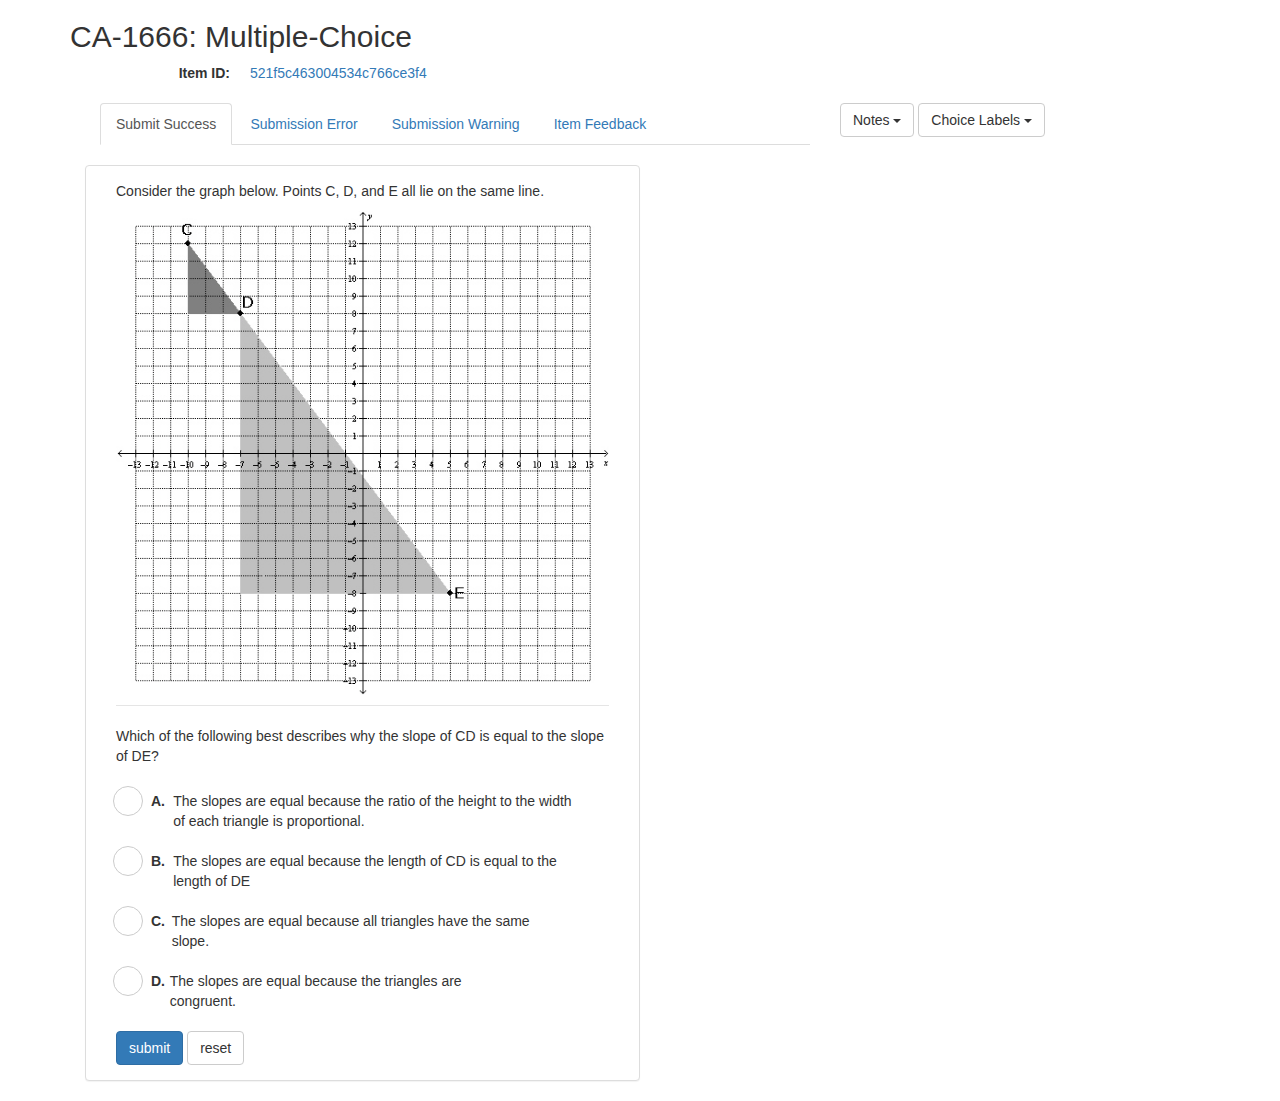
==== graph-521f5c463004534c766ce3f4.html @ a9384a76 "Adding initial files" ====
<!DOCTYPE html>
<html>
<head lang="en">
    <meta charset="UTF-8">
    <title>CA-1666 Multiple-Choice:  Prototype of awesome bootstrap checkbox demo</title>

    <!-- bootstrap package -->
    <script src="http://ajax.googleapis.com/ajax/libs/jquery/1.11.1/jquery.min.js"></script>
    
    <!-- bootstrap CDN -->
    <!-- Latest compiled and minified CSS -->
    <link rel="stylesheet" href="http://maxcdn.bootstrapcdn.com/bootstrap/3.2.0/css/bootstrap.min.css">

    <!-- Latest compiled and minified JavaScript -->
    <script src="http://maxcdn.bootstrapcdn.com/bootstrap/3.2.0/js/bootstrap.min.js"></script>

    <link href="http://maxcdn.bootstrapcdn.com/font-awesome/4.1.0/css/font-awesome.min.css" rel="stylesheet">
    <link rel="stylesheet" href="build.css"/>

     <link rel="stylesheet" href="theme.css">
     <script src="demo.js"></script>
     <script src="demo-graph.js"></script>
</head>


<body>

<div class="container demo">
    <h2>CA-1666:  Multiple-Choice</h2>

    <dl class="dl-horizontal">
        <dt>Item ID:</dt>
        <dd><a target="_blank" href="http://www.corespring.org/player/item/521f5c463004534c766ce3f4:0/profile">521f5c463004534c766ce3f4</a></dd>
    </dl>

<div class="col-md-12">
<!-- Nav tabs -->
<div class="col-md-8">
    <ul class="nav nav-tabs" role="tablist">
      <li class="active"><a href="#btn1" role="tab" data-toggle="tab">Submit Success</a></li>
      <li><a href="#btn2" role="tab" data-toggle="tab">Submission Error</a></li>
      <li><a href="#btn3" role="tab" data-toggle="tab">Submission Warning</a></li>
      <li><a href="#btn4" role="tab" data-toggle="tab">Item Feedback</a></li>
    </ul>
</div>
<div class="col-md-4">
    <div class="btn-group">
        <button type="button" class="btn btn-default dropdown-toggle" data-toggle="dropdown">
          Notes
          <span class="caret"></span>
        </button>
        <ul class="dropdown-menu" role="menu">
          <li><a href="#" class="hide-notes">Hide Notes</a></li>
          <li><a href="#" class="summary-feedback">Show Summary Feedback</a></li>
          <li><a href="#" class="teacher-notes">Show Teacher Notes</a></li>
        </ul>
    </div>

    <div class="btn-group">
        <button type="button" class="btn btn-default dropdown-toggle" data-toggle="dropdown">
          Choice Labels
          <span class="caret"></span>
        </button>
        <ul class="dropdown-menu" role="menu">
          <li><a href="#" class="hide-labels">Hide Labels</a></li>
          <li><a href="#" class="show-labels">Show Labels</a></li>
        </ul>
    </div>
</div>


        <div class="panel panel-default col-md-6">
            <div class="panel-body">
                <p>
                Consider the graph below. Points C, D, and E all lie on the same line.
                </p>
                <p class="text-center">
                <img src="images/mc001-1.jpg" class="img-responsive" />
                </p>
                
                
                <legend></legend>
                <p>Which of the following best describes why the slope of CD is equal to the slope of DE?</p>
                <a name="success"></a>
               <div id="alert-info-radios" class="alert alert-info fade in" style="display:none;" role="alert">
                    <button type="button" class="close">
                        <span aria-hidden="true">&times;</span><span class="sr-only">Close</span>
                    </button>
                    <strong>Your submission was successful.</strong>
                    
                </div>
               <a name="error"></a>
               <div id="alert-danger-radios" class="alert alert-danger fade in" style="display:none;" role="alert">
                    <button type="button" class="close">
                        <span aria-hidden="true">&times;</span><span class="sr-only">Close</span>
                    </button>

                    <strong>Submission error.  </strong>Your answer was not submitted.  Please try again.
                    
                </div>
                <a name="oops"></a>
                <div id="alert-warning-radios" class="alert alert-warning fade in" style="display:none;" role="alert">
                    <button type="button" class="close">
                        <span aria-hidden="true">&times;</span><span class="sr-only">Close</span>
                    </button>

                    <strong>Oops!  </strong>Looks like you forgot to provide your answer.  Please select your answer and try again.

                </div>
                <!-- end of alerts -->

                <div class="col-md-12">

                <form role="form" name="alert-error">
                    <a name="feedback"></a>
                    <div class="radio-wrapper">
                        <div class="radio">
                            <input id="radioA" name="radios" type="radio">
                            <label for="radioA">
                                <div class="choiceLabel">A.</div><div class="choiceText">The slopes are equal because the ratio of the height to the width of each triangle is proportional.</div>
                            </label>

                            <!-- teacher notes -->
                            <button type="button" class="btn btn-default teacherNotes" data-container="body" data-toggle="popover" data-placement="left" title="Teacher Notes" data-content="Powder sugar plum macaroon pastry tiramisu macaroon pie. Applicake chocolate bar fruitcake soufflé. Sweet chocolate muffin gummi bears danish icing donut candy."><i class="fa fa-paperclip"></i></button>
                            <!-- //teacher notes -->

                        <!-- alert -->

                        <div id="alert-info" class="alert alert-success alert-item-info-radios fade in" style="display:none;" role="alert">
                            <strong>Correct.</strong>
                        </div>
                        <!-- //alert -->
                        </div>
                    </div><!-- //radio-wrapper -->
                    <div class="radio-wrapper">    
                        <div class="radio">
                            <input id="radioB" name="radios" type="radio">
                            <label for="radioB">
                                <div class="choiceLabel">B.</div><div class="choiceText">The slopes are equal because the length of CD is equal to the length of DE</div>
                            </label>

                            <!-- teacher notes -->
                            <button type="button" class="btn btn-default teacherNotes" data-container="body" data-toggle="popover" data-placement="left" title="Teacher Notes" data-content="Powder sugar plum macaroon pastry tiramisu macaroon pie. Applicake chocolate bar fruitcake soufflé. Sweet chocolate muffin gummi bears danish icing donut candy."><i class="fa fa-paperclip"></i></button>
                            <!-- //teacher notes -->
                        </div>
                    </div><!-- //radio-wrapper -->
                    
                    <div class="radio-wrapper">
                        <div class="radio">
                            <input id="radioC" name="radios" type="radio">
                            <label for="radioC">
                                <div class="choiceLabel">C.</div><div class="choiceText">The slopes are equal because all triangles have the same slope.</div>
                            </label>
                            <!-- alert -->
                            <div id="alert-info" class="alert alert-warning alert-item-info-radios fade in" style="display:none;" role="alert">
                                <strong>Incorrect.</strong>  
                            </div>
                            <!-- //alert -->

                            <!-- teacher notes -->
                            <button type="button" class="btn btn-default teacherNotes" data-container="body" data-toggle="popover" data-placement="left" title="Teacher Notes" data-content="Powder sugar plum macaroon pastry tiramisu macaroon pie. Applicake chocolate bar fruitcake soufflé. Sweet chocolate muffin gummi bears danish icing donut candy."><i class="fa fa-paperclip"></i></button>
                            <!-- //teacher notes -->
                        </div>
                    </div><!-- //radio-wrapper -->
                    <div class="radio-wrapper">
                        <div class="radio">
                            <input id="radioD" name="radios" type="radio">
                            <label for="radioD">
                                <div class="choiceLabel">D.</div><div class="choiceText">   The slopes are equal because the triangles are congruent.</div>
                            </label>
                        </div>
                    </div><!-- //radio-wrapper -->
                    
                   

                    <!-- Summary Feedback:  Learn More -->
                    <div class="summaryFeedbackPanel fade in">
                        <div class="row">
                            <div class="panel-group" id="accordion2">
                              <div class="panel panel-default">
                                <div class="panel-heading">
                                  <h4 class="panel-title">
                                    <a data-toggle="collapse" data-parent="#accordion2" href="#collapseTwo">
                                      Learn More<i class="learnMoreIcon fa fa-lightbulb-o pull-right"></i>
                                    </a>
                                  </h4>
                                </div>
                                <div id="collapseTwo" class="panel-collapse collapse in">
                                  <div class="panel-body">
                                    Anim pariatur cliche reprehenderit, enim eiusmod high life accusamus terry richardson ad squid. 3 wolf moon officia aute, non cupidatat skateboard dolor brunch. Food truck quinoa nesciunt laborum eiusmod. Brunch 3 wolf moon tempor, sunt aliqua put a bird on it squid single-origin coffee nulla assumenda shoreditch et. Nihil anim keffiyeh helvetica, craft beer labore wes anderson cred nesciunt sapiente ea proident. Ad vegan excepteur butcher vice lomo. Leggings occaecat craft beer farm-to-table, raw denim aesthetic synth nesciunt you probably haven't heard of them accusamus labore sustainable VHS.
                                  </div>
                                </div>
                              </div>
                            </div>
                        </div><!-- row -->
                    </div><!-- summaryFeedbackPanel -->


                    
                    <div class="row">
                        <!-- tab content -->
                        <div class="tab-content">
                            <div class="tab-pane fade in active" id="btn1">
                                <!-- submit success -->
                                <input type="submit" id="submit-success-radios" href="#success" class="btn btn-primary" value="submit">
                                 <button class="submit-reset-radios btn btn-default">reset</button>
                            </div><!--btn 1-->

                            <div class="tab-pane fade in" id="btn2">
                                <!-- submission error -->
                                <input type="submit" id="submit-error-radios" class="btn btn-primary" value="submit">
                                 <button class="submit-reset-radios btn btn-default">reset</button>

                            </div><!--btn 2-->

                            <div class="tab-pane fade in" id="btn3">
                                <!-- submission warning -->
                                <input type="submit" id="submit-warning-radios" class="btn btn-primary" value="submit">
                                 <button class="submit-reset-radios submit-reset-radios btn btn-default">reset</button>

                            </div><!--btn 3-->

                            <div class="tab-pane fade in" id="btn4">
                                <!-- item feedback -->
                                <input type="submit" id="submit-feedback-radios" class="btn btn-primary" value="submit">
                                 <button class="submit-reset-radios btn btn-default">reset</button>
                            </div><!--btn 4-->
                        </div><!-- //tab-content-->
                                        
                       
                    </div><!-- row -->
                </form><!-- alert-error -->


                </div><!--col-md-12-->
            </div><!-- panel-body -->
        </div><!--panel-->
<!--- ****************************************************** -->





</div><!--col-md-6-->



</div><!-- container -->
</body>
</html>
---- build.css ----
.checkbox label {
  display: inline-block;
  position: relative;
  padding-left: 20px; /* CHANGED FROM 5px */ }
  .checkbox label:before {
    margin-top: -5px; /* ADDED */
    content: "";
    display: inline-block;
    position: absolute;
    width: 30px; /* CHANGED FROM 17px */
    height: 30px; /* CHANGED FROM 17px*/
    left: 0px; /* CHANGED FROM 0 */
    margin-left: -15px; /* CHANGED FROM -20px */
    border: 1px solid #cccccc;
    border-radius: 3px;
    background-color: #fff;
    -webkit-transition: border 0.15s ease-in-out, color 0.15s ease-in-out;
    -o-transition: border 0.15s ease-in-out, color 0.15s ease-in-out;
    transition: border 0.15s ease-in-out, color 0.15s ease-in-out; }
  .checkbox label:after {
    display: inline-block;
    position: absolute;
    width: 30px; /* CHANGED FROM 16px */
    height: 30px; /* CHANGED FROM 16px */
    left: -2px; /* CHANGED FROM 0*/
    top: -10px; /* CHANGED FROM 0 */
    margin-left: -15px; /* CHANGED FROM -20px */
    padding-left: 3px;
    padding-top: 0px; /* CHANGED FROM --  */
    font-size: 28px; /* CHANGED FROM 11px */
    color: #555555; }
.checkbox input[type=checkbox] {
  display: none; }
  .checkbox input[type=checkbox]:checked + label:after {
    font-family: 'FontAwesome';
    content: "\f00c"; }
  .checkbox input[type=checkbox]:disabled + label {
    opacity: 0.65; }
    .checkbox input[type=checkbox]:disabled + label:before {
      background-color: #eeeeee;
      cursor: not-allowed; }
.checkbox.checkbox-circle label:before {
  border-radius: 50%; }

.checkbox-primary input[type=checkbox]:checked + label:before {
  background-color: #428bca;
  border-color: #428bca; }
.checkbox-primary input[type=checkbox]:checked + label:after {
  color: #fff; }

.checkbox-danger input[type=checkbox]:checked + label:before {
  background-color: #d9534f;
  border-color: #d9534f; }
.checkbox-danger input[type=checkbox]:checked + label:after {
  left: 0px; /* ADDED THIS BECAUSE SPACING ISSUES DIFFER FROM CHECKBOX FONT */
  content: "\f00d"; /* ADDED CONTENT SO CHECK CHANGES TO X */
  color: #fff; }

.checkbox-info input[type=checkbox]:checked + label:before {
  background-color: #5bc0de;
  border-color: #5bc0de; }
.checkbox-info input[type=checkbox]:checked + label:after {
  color: #fff; }

.checkbox-warning input[type=checkbox]:checked + label:before {
  background-color: #f0ad4e;
  border-color: #f0ad4e; }
.checkbox-warning input[type=checkbox]:checked + label:after {
  color: #fff; }

.checkbox-success input[type=checkbox]:checked + label:before {
  background-color: #5cb85c;
  border-color: #5cb85c; }
.checkbox-success input[type=checkbox]:checked + label:after {
  color: #fff; }

.radio label {
  display: inline-block;
  position: relative;
  padding-left: 20px; /* CHANGED FROM 5px   */}
  .radio label:before {
    margin-top: -5px; /* ADDED */
    content: "";
    display: inline-block;
    position: absolute;
    width: 30px; /* CHANGED FROM 17px */
    height: 30px; /* CHANGED FROM 17px */
    left: 0;
    margin-left: -18px; /* CHANGED FROM -20px*/
    border: 1px solid #cccccc;
    border-radius: 50%;
    background-color: #fff;
    -webkit-transition: border 0.15s ease-in-out;
    -o-transition: border 0.15s ease-in-out;
    transition: border 0.15s ease-in-out; }
  .radio label:after {
    display: inline-block;
    position: absolute;
    content: " ";
    width: 20px; /* CHANGED FROM 11px */
    height: 20px; /* CHANGED FROM 11px */
    left: 5px; /* CHANGED FROM 3px */
    top: 0px; /* CHANGED FROM 3px */
    margin-left: -18px; /* CHANGED FROM -20px */
    border-radius: 50%;
    background-color: #555555;
    -webkit-transform: scale(0, 0);
    -ms-transform: scale(0, 0);
    -o-transform: scale(0, 0);
    transform: scale(0, 0);
    -webkit-transition: -webkit-transform 0.1s cubic-bezier(0.8, -0.33, 0.2, 1.33);
    -moz-transition: -moz-transform 0.1s cubic-bezier(0.8, -0.33, 0.2, 1.33);
    -o-transition: -o-transform 0.1s cubic-bezier(0.8, -0.33, 0.2, 1.33);
    transition: transform 0.1s cubic-bezier(0.8, -0.33, 0.2, 1.33); }
.radio input[type=radio] {
  display: none; }
  .radio input[type=radio]:checked + label:after {
    -webkit-transform: scale(1, 1);
    -ms-transform: scale(1, 1);
    -o-transform: scale(1, 1);
    transform: scale(1, 1); }
  .radio input[type=radio]:disabled + label {
    opacity: 0.65; }
  .radio input[type=radio]:disabled + label:before {
    cursor: not-allowed; }

.radio-primary input[type=radio] + label:after {
  background-color: #428bca; }
.radio-primary input[type=radio]:checked + label:before {
  border-color: #428bca; }
.radio-primary input[type=radio]:checked + label:after {
  background-color: #428bca; }

.radio-danger input[type=radio] + label:after {
  background-color: #d9534f; }

.radio-danger input[type=radio] + label:before {
  font-size: 30px; /* ADDED STYLING */
  line-height:30px; /* ADDED STYLING */
  text-indent:3px; /* ADDED STYLING */
  font-family: "FontAwesome";
  content: "\f00d";
  color: #d9534f; 
  border: none;}

.radio-danger input[type=radio]:checked + label:before {
  font-family: "FontAwesome";
  content: "\f00d";
  color: #d9534f; 
  border: none;}

.radio-danger input[type=radio]:checked + label:after {
  background-color: #d9534f; }

.radio-info input[type=radio] + label:after {
  background-color: #5bc0de; }
.radio-info input[type=radio]:checked + label:before {
  border-color: #5bc0de; }
.radio-info input[type=radio]:checked + label:after {
  background-color: #5bc0de; }

.radio-warning input[type=radio] + label:after {
  background-color: #f0ad4e; }
.radio-warning input[type=radio]:checked + label:before {
  border-color: #f0ad4e; }
.radio-warning input[type=radio]:checked + label:after {
  background-color: #f0ad4e; }

.radio-success input[type=radio] + label:after {
  background-color: #5cb85c; }
.radio-success input[type=radio]:checked + label:before {
  border-color: #5cb85c; }
.radio-success input[type=radio]:checked + label:after {
  background-color: #5cb85c; }
---- theme.css ----
.choiceLabel {
	font-weight:bold;
	float:left;
	width:5%;
}
.choiceText{
	width:90%;
	float:left;
}
.choiceTextNumbers{
	width: 100px;
	text-align:right;
}
.choiceTextNumbersShort{
	width: 50px;
	text-align:right;
}
.choiceLabel, .choiceText{
	display:inline-block;
}

.demo .dl-horizontal dt{
	/*width: 20px;*/
}
.demo .dl-horizontal dd{
	/*margin-left:30px;*/
}

.demo .btn-outline {
	color: #333;
	background-color: transparent;
	border-color: #333;
}

.demo .btn-outline:hover {
	color: #fff;
	background-color: #333;
	border-color: #ccc;
}

.learnMoreIcon{
	font-size:30px;
	margin-top:-5px;
}

.checkbox,.radios{
	position:relative;

}

.checkbox, .radio{
	min-height: 30px;
	margin-top: 15px;
	margin-bottom: 15px;
}

.radio-selected .teacherNotes{
	top:-20px;
	right:3px;
}
.teacherNotes{
	border:none;
	background:transparent;
	font-size:30px;
	color:#979797;
	position:absolute;
	right:-30px;
	top:-10px;
}

.teacherNotes:hover,.teacherNotes:active,.teacherNotes:focus{
	color:#000;
	background:transparent;
	outline: none;
}

.summaryFeedbackPanel, .teacherNotes{
	display: none;
}

footer{
	font-size:10px;
	border-top:1px solid #333;
	display:inline-block;
}

.nav-tabs{
	margin:0 0 20px 0;
}

.alert{
	margin-top: 10px;
}

.radio-wrapper:focus,.radio-selected, .checkbox-wrapper:focus,.checkbox-selected{
	border:1px solid #ddd;
	background:#f5f5f5;
	margin:0 -20px 20px -23px;
	padding-left: 22px;
}

.radio-selected .alert,.checkbox-selected .alert{
	width:95%;
}
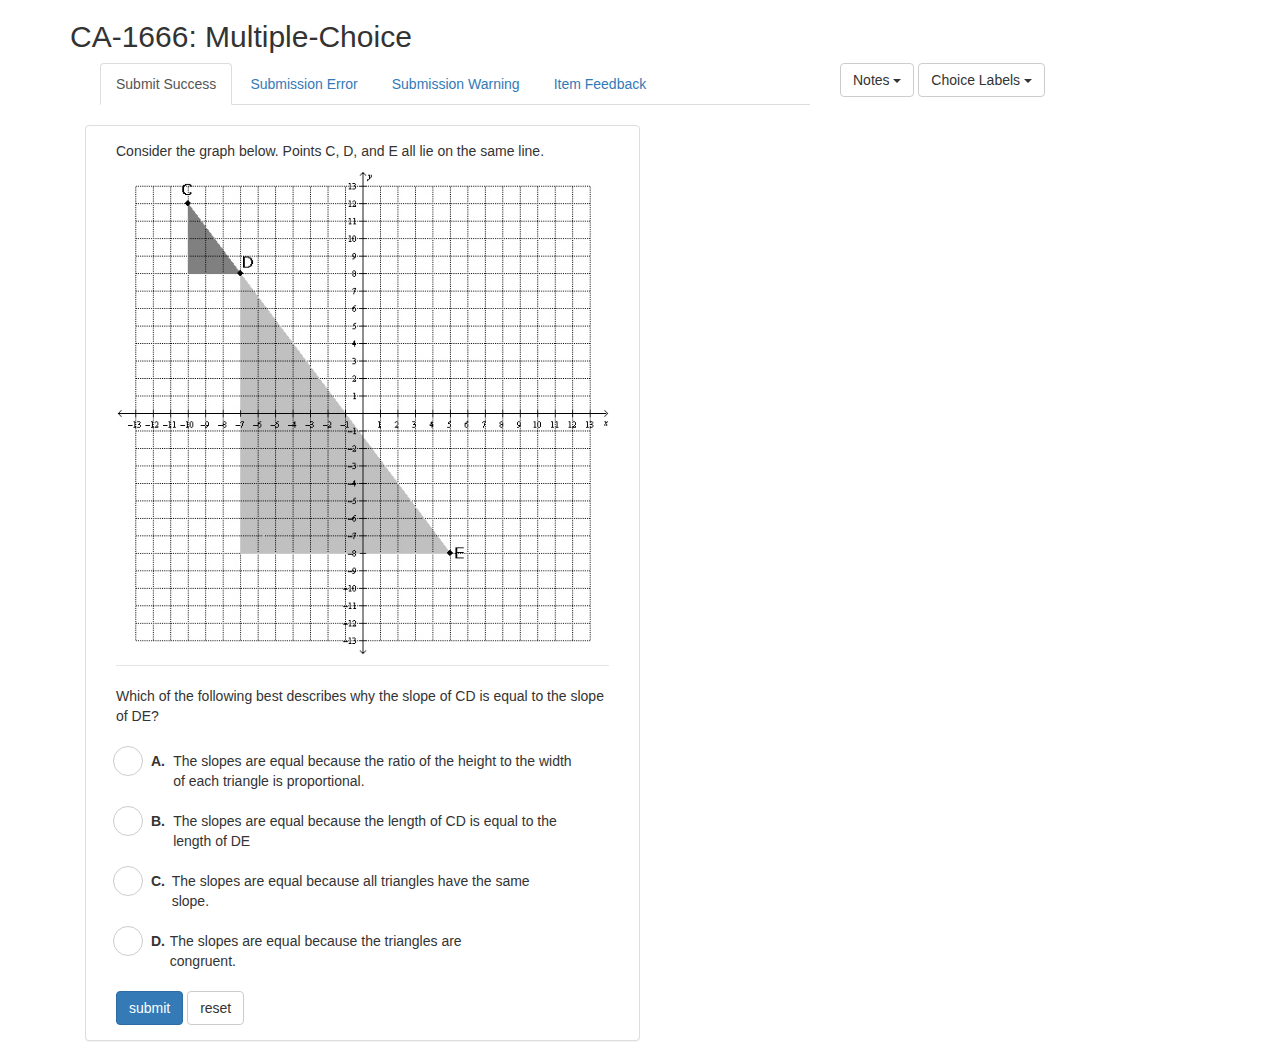
==== commit 5082945d: "updating cdn links to https" ====
--- a/graph-521f5c463004534c766ce3f4.html
+++ b/graph-521f5c463004534c766ce3f4.html
@@ -5,16 +5,16 @@
     <title>CA-1666 Multiple-Choice:  Prototype of awesome bootstrap checkbox demo</title>
 
     <!-- bootstrap package -->
-    <script src="http://ajax.googleapis.com/ajax/libs/jquery/1.11.1/jquery.min.js"></script>
+    <script src="https://ajax.googleapis.com/ajax/libs/jquery/1.11.1/jquery.min.js"></script>
     
     <!-- bootstrap CDN -->
     <!-- Latest compiled and minified CSS -->
-    <link rel="stylesheet" href="http://maxcdn.bootstrapcdn.com/bootstrap/3.2.0/css/bootstrap.min.css">
+    <link rel="stylesheet" href="https://maxcdn.bootstrapcdn.com/bootstrap/3.2.0/css/bootstrap.min.css">
 
     <!-- Latest compiled and minified JavaScript -->
-    <script src="http://maxcdn.bootstrapcdn.com/bootstrap/3.2.0/js/bootstrap.min.js"></script>
-
-    <link href="http://maxcdn.bootstrapcdn.com/font-awesome/4.1.0/css/font-awesome.min.css" rel="stylesheet">
+    <script src="https://maxcdn.bootstrapcdn.com/bootstrap/3.2.0/js/bootstrap.min.js"></script>
+
+    <link href="https://maxcdn.bootstrapcdn.com/font-awesome/4.1.0/css/font-awesome.min.css" rel="stylesheet">
     <link rel="stylesheet" href="build.css"/>
 
      <link rel="stylesheet" href="theme.css">
@@ -27,11 +27,6 @@
 
 <div class="container demo">
     <h2>CA-1666:  Multiple-Choice</h2>
-
-    <dl class="dl-horizontal">
-        <dt>Item ID:</dt>
-        <dd><a target="_blank" href="http://www.corespring.org/player/item/521f5c463004534c766ce3f4:0/profile">521f5c463004534c766ce3f4</a></dd>
-    </dl>
 
 <div class="col-md-12">
 <!-- Nav tabs -->
@@ -247,4 +242,4 @@
 
 </div><!-- container -->
 </body>
-</html>+</html>
